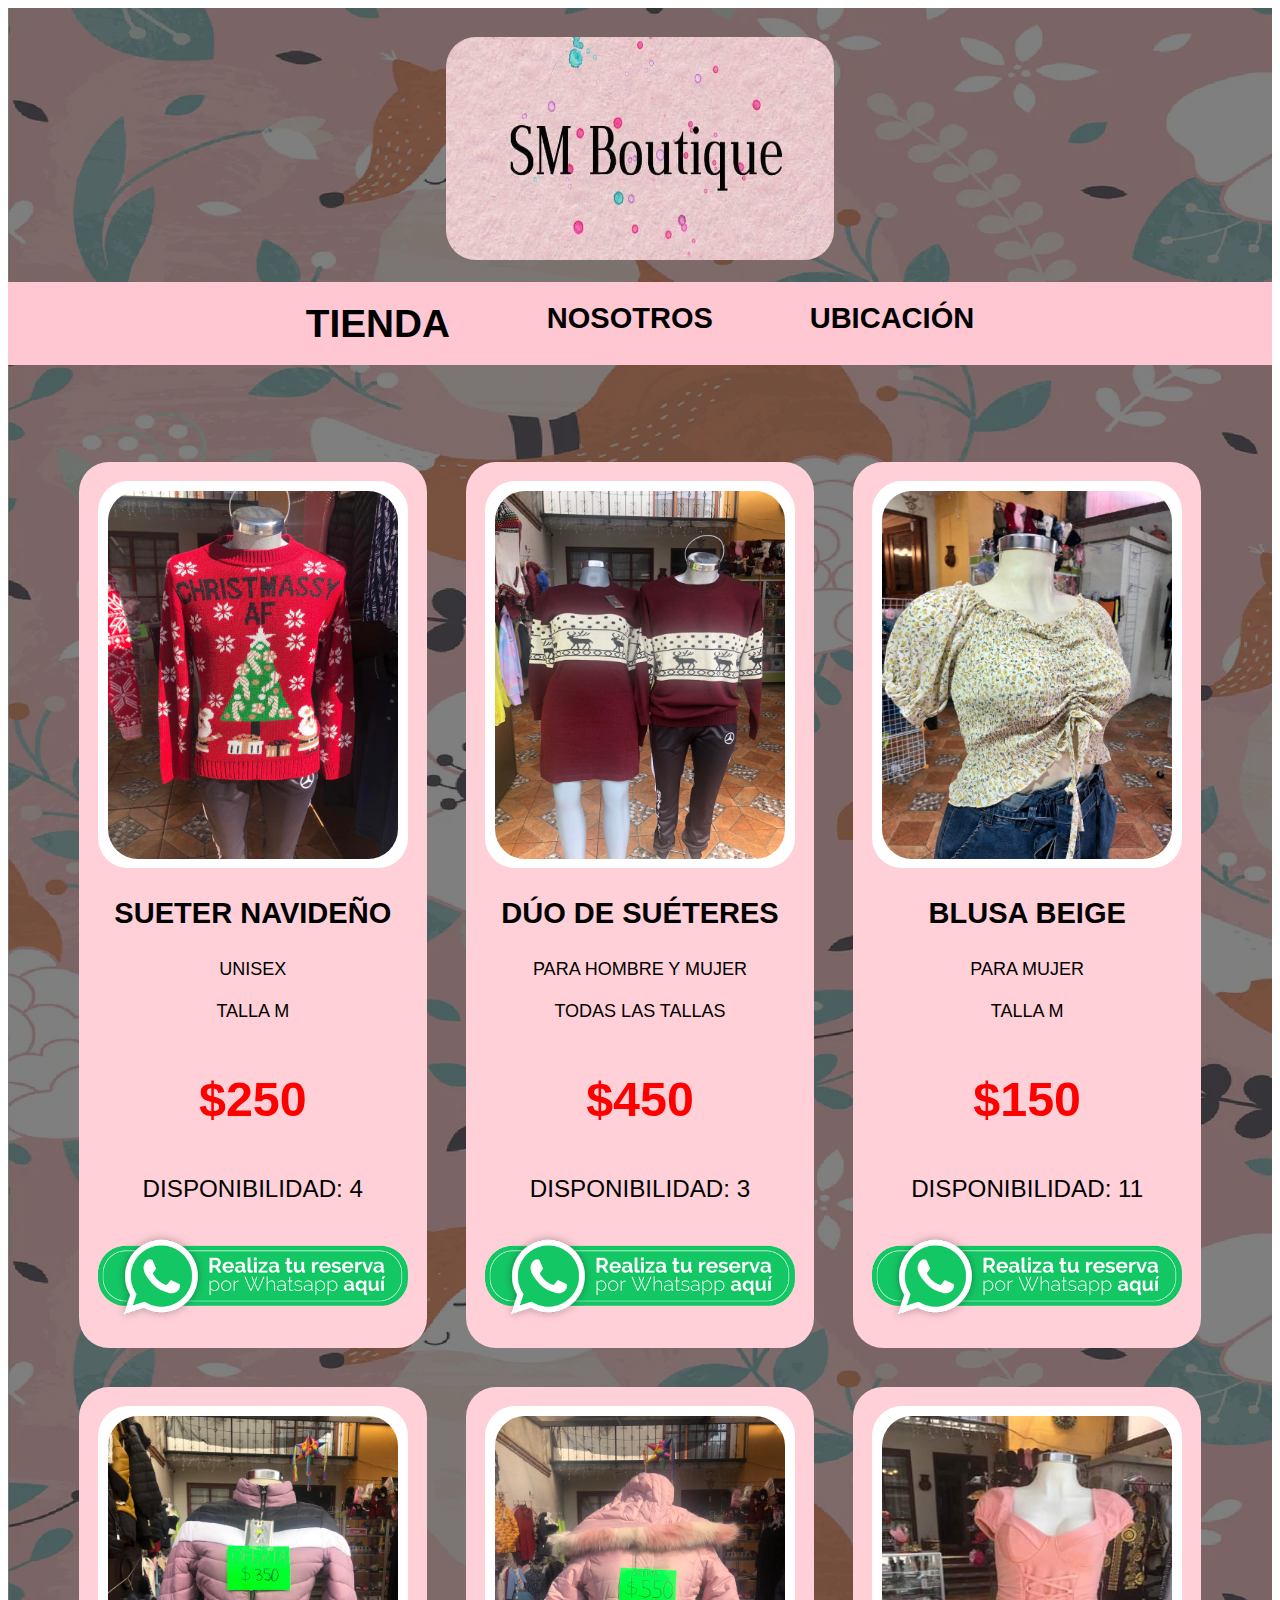
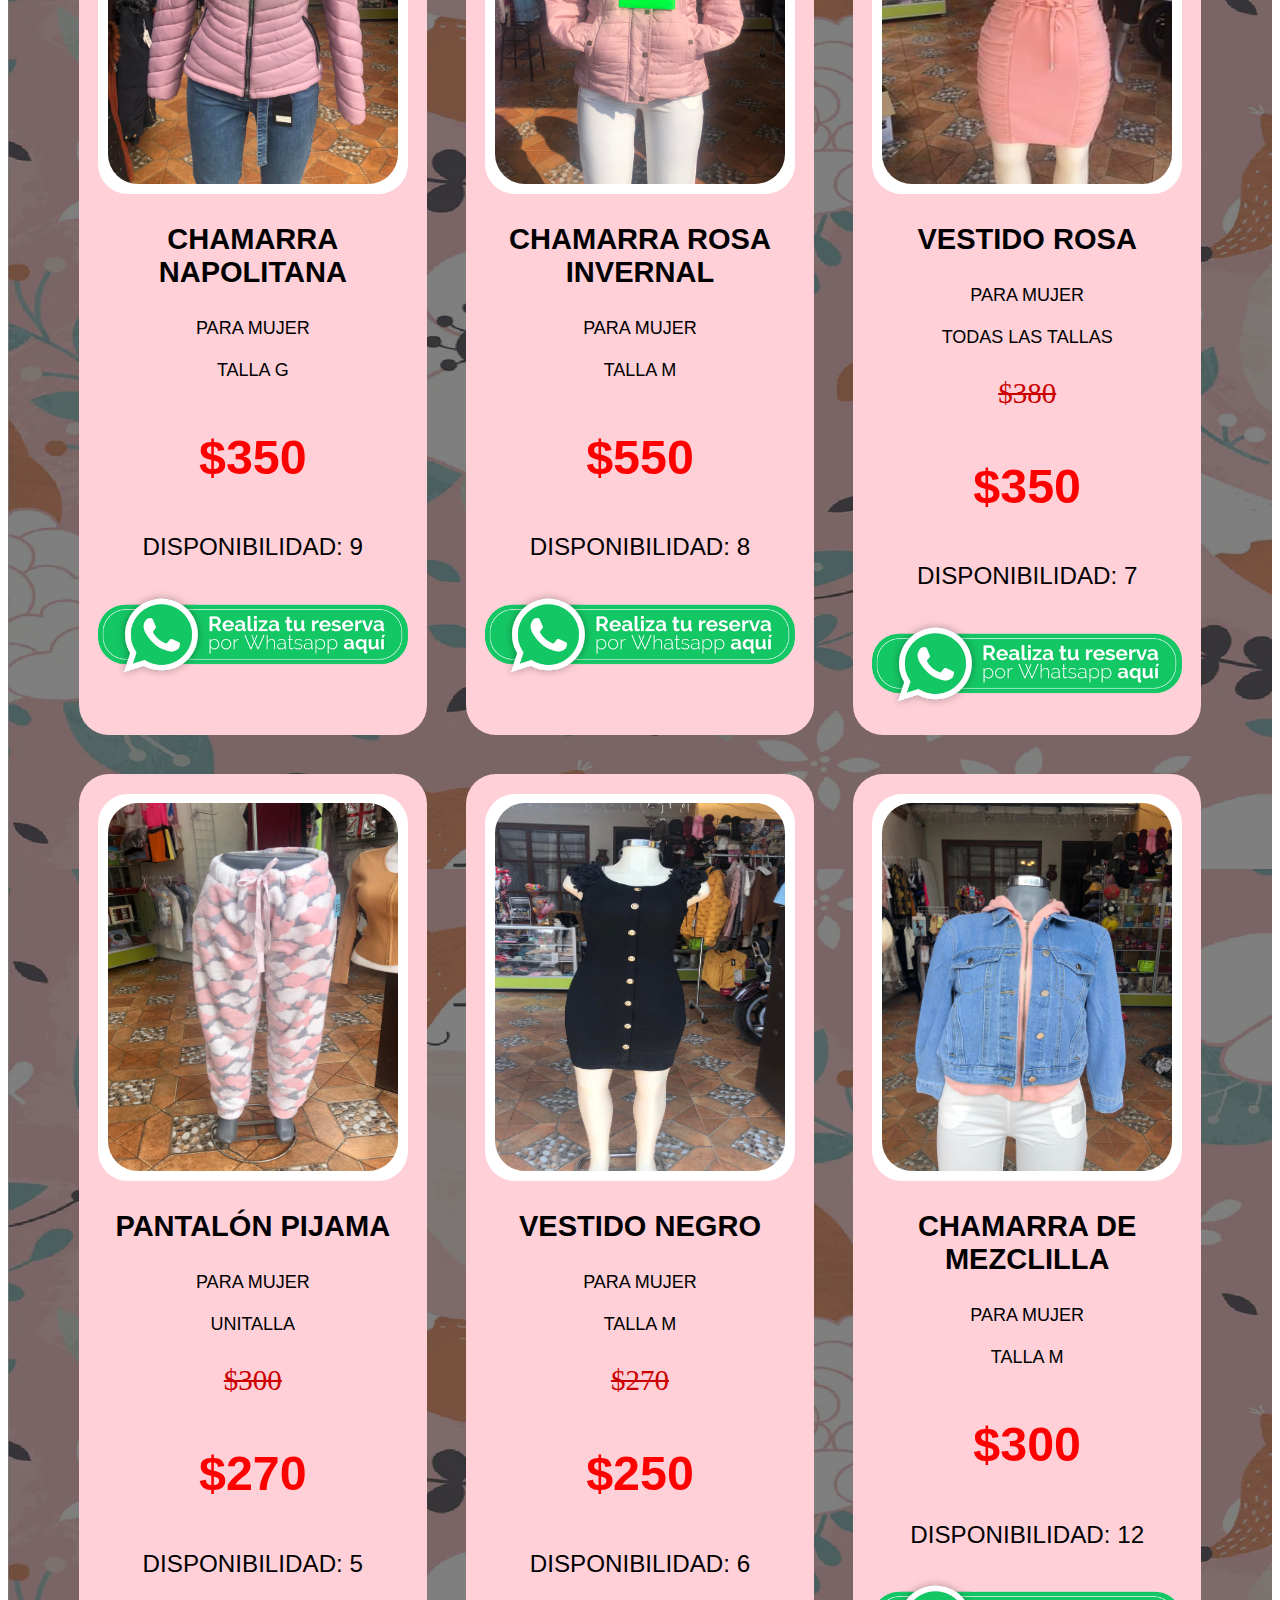
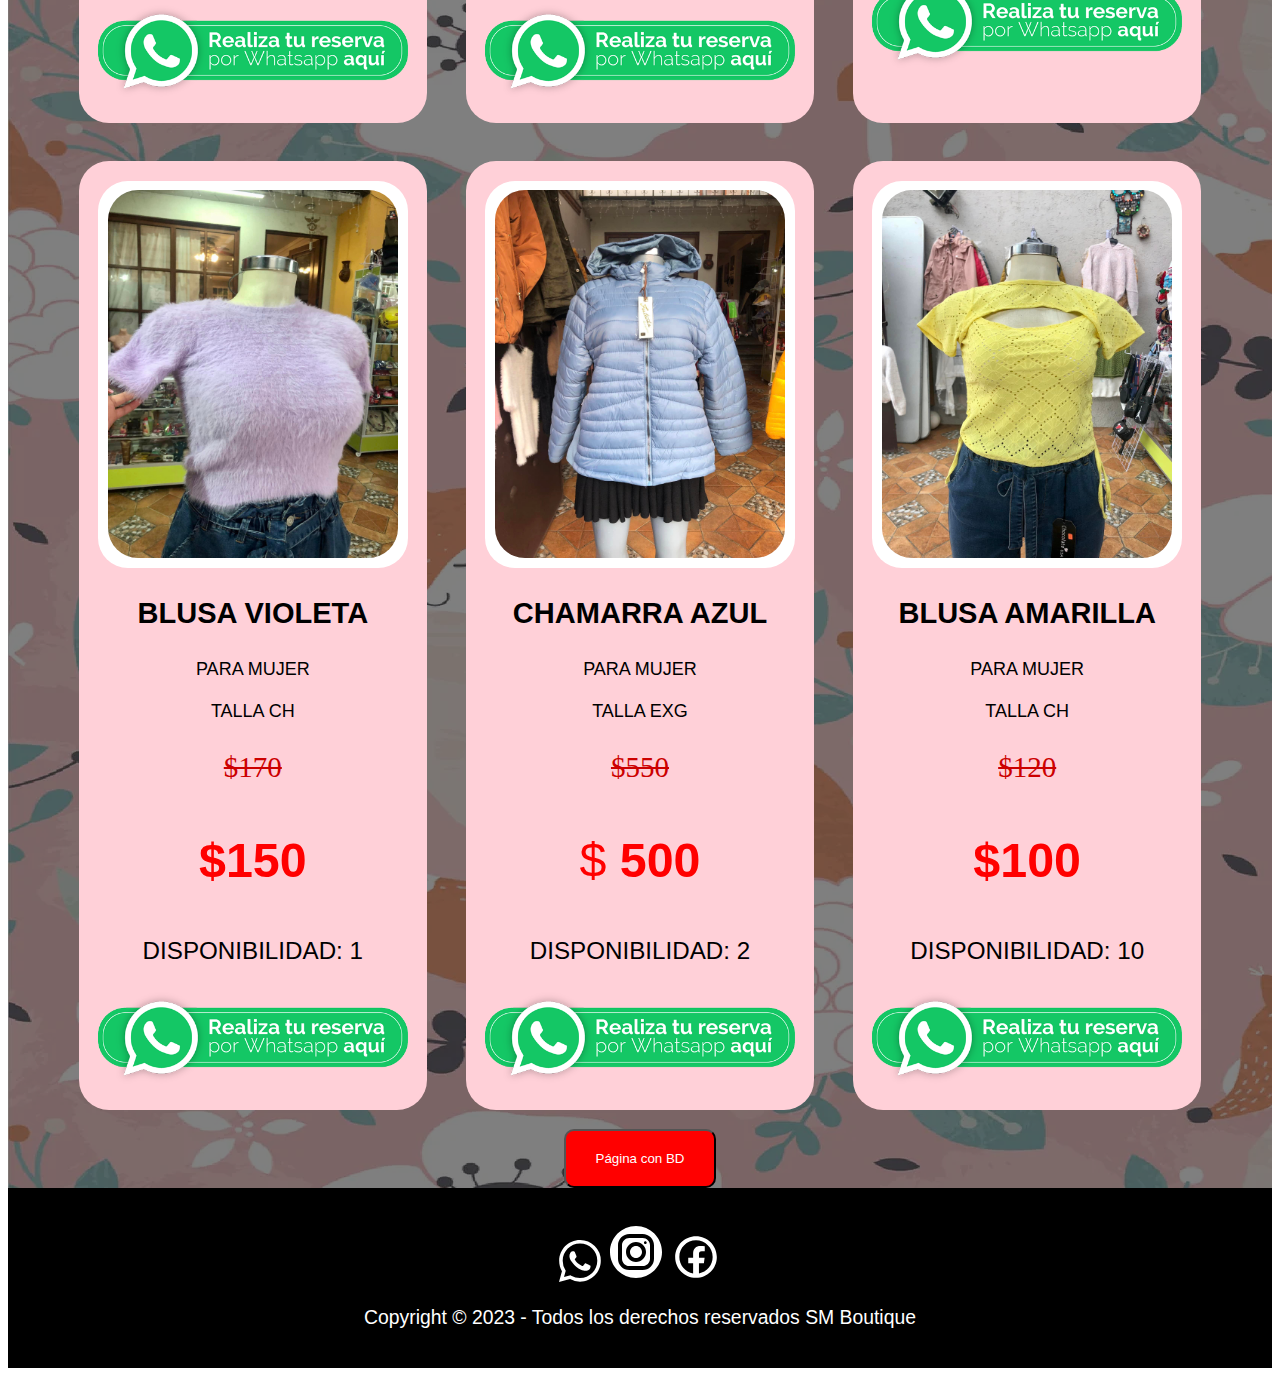
==== indexSBD.html @ 41c40c72 "Con BD y Sin BD" ====
<!DOCTYPE html>
<html lang="es">

<head>
    <meta charset="UTF-8">
    <meta http-equiv="X-UA-Compatible" content="IE=edge">
    <meta name="viewport" content="width=device-width, initial-scale=1.0">
    <title>SM Boutique SBD</title>
    <link rel="stylesheet" href="/CSS/style.css">
</head>

<body>
    <div class="img-fondo">
        <div class="velo-negro">
            <!-------------------------------------------------->
            <!--ESTE ES LA CABECERA DE NUESTRO DOCUMENTO INDEX-->
            <header class="header">
                <a href="indexSBD.html">
                    <img src="/IMG/logoHeader.jpg" alt="logo" class="logo-img">
                </a>
            </header>
            <!---FIN DEL HEADER-->

            <br><br>
            <nav>
                <a href="indexSBD.html" class="tienda">Tienda</a>
                <a href="nosotrosSBD.html">Nosotros</a>
                <a href="ubicacionSBD.html"> Ubicación</a>
            </nav>

            <!--ESTE ES EL INICIO DEL CONTENIDO PRINCIPAL-->
            <main class="contenedor">
            

                <!--INICIO PRODUCTOS-->
                <div class="productos">

                    <!---INICIO PRODUCTO-->
                    <div class="producto">

                        <div class="producto-blanco">
                            <img src="/IMG/sueterNavidad.jpeg" alt="Sueter Navideño">
                        </div>

                        <div class="producto-informacion">
                            <p class="producto-nombre">Sueter Navideño</p>
                            <p class="producto-descripcion">Unisex <br><br>Talla M</p>
                            <p class="producto-precio"> <strong>$250</strong></p>
                            <p class="producto-stock">Disponibilidad: 4</p>
                            <a aria-label="Ordenar"
                                href="https://wa.me/5521362728?text=Hola, me interesa el Suéter Navideño de $250 :)" target="_blank">
                                <img alt="Chat on WhatsApp" src="/IMG/Boton-de-Whatsapp.png" width="80" />
                            </a>
                        </div>

                    </div>
                    <!---INICIO PRODUCTO-->
                    <div class="producto">

                        <div class="producto-blanco">
                            <img src="/IMG/duoSueter.jpeg" alt="Dúo de Suéteres">
                        </div>

                        <div class="producto-informacion">
                            <p class="producto-nombre">Dúo de Suéteres</p>
                            <p class="producto-descripcion">Para Hombre y Mujer<br><br>Todas las Tallas</p>
                            <p class="producto-precio"> <strong> $450</strong></p>
                            <p class="producto-stock">Disponibilidad: 3</p>
                            <a aria-label="Ordenar"
                                href="https://wa.me/5521362728?text=Hola, me interesa el Dúo de Suéteres de $450 :)" target="_blank">
                                <img alt="Chat on WhatsApp" src="/IMG/Boton-de-Whatsapp.png" width="80" />
                            </a>
                        </div>

                    </div>

                    <!---INICIO PRODUCTO-->
                    <div class="producto">


                        <div class="producto-blanco">
                            <img src="/IMG/blusaBeige.jpeg" alt="Blusa Beige">

                        </div>

                        <div class="producto-informacion">
                            <p class="producto-nombre">Blusa Beige</p>
                            <p class="producto-descripcion">Para Mujer <br><br> Talla M</p>
                            <p class="producto-precio"><strong>$150</strong></p>
                            <p class="producto-stock">Disponibilidad: 11</p>
                            <a aria-label="Ordenar"
                                href="https://wa.me/5521362728?text=Hola, me interesa la Blusa Beige de $150 :)" target="_blank">
                                <img alt="Chat on WhatsApp" src="/IMG/Boton-de-Whatsapp.png" width="80" />
                            </a>
                        </div>



                    </div>

                    <!---INICIO PRODUCTO-->
                    <div class="producto">

                        <div class="producto-blanco">
                            <img src="/IMG/chamarraNapolitana.jpeg " alt="Chamarra Napolitana">
                        </div>

                        <div class="producto-informacion">
                            <p class="producto-nombre">Chamarra Napolitana</p>
                            <p class="producto-descripcion">Para Mujer<br><br>Talla G</p>
                            <p class="producto-precio"><strong>$350</strong></p>
                            <p class="producto-stock">Disponibilidad: 9</p>
                            <a aria-label="Ordenar"
                                href="https://wa.me/5521362728?text=Hola, me interesa la Chamarra Napolitana de $350 :)" target="_blank">
                                <img alt="Chat on WhatsApp" src="/IMG/Boton-de-Whatsapp.png" width="80" />
                            </a>
                        </div>

                    </div>

                    <!---INICIO PRODUCTO-->
                    <div class="producto">


                        <div class="producto-blanco">
                            <img src="/IMG/chamarraInvernal.jpeg" alt="Chamarra Invernal Rosa">

                        </div>

                        <div class="producto-informacion">
                            <p class="producto-nombre">Chamarra Rosa Invernal</p>
                            <p class="producto-descripcion">Para Mujer<br><br>Talla M</p>
                            <p class="producto-precio"><strong>$550</strong></p>
                            <p class="producto-stock">Disponibilidad: 8</p>
                            <a aria-label="Ordenar"
                                href="https://wa.me/5521362728?text=Hola, me interesa la Chamarra Invernal Rosa de $550 :)" target="_blank">
                                <img alt="Chat on WhatsApp" src="/IMG/Boton-de-Whatsapp.png" width="80" />
                            </a>
                        </div>

                    </div>


                    <!---INICIO PRODUCTO-->
                    <div class="producto">


                        <div class="producto-blanco">
                            <img src="/IMG/vestidoRosa.jpeg" alt="Vestido Rosa">

                        </div>

                        <div class="producto-informacion">
                            <p class="producto-nombre">Vestido Rosa</p>
                            <p class="producto-descripcion">Para Mujer<br><br>Todas las tallas</p>
                            <p class="producto-precio-tachado"><del>$380</del></p>
                            <p class="producto-precio"><strong>$350</strong></p>
                            <p class="producto-stock">Disponibilidad: 7</p>
                            <a aria-label="Ordenar" href="https://wa.me/5521362728?text=Hola, me interesa el Vestido Rosa de $350 :)" target="_blank">
                                <img alt="Chat on WhatsApp" src="/IMG/Boton-de-Whatsapp.png" width="80" />
                            </a>
                        </div>

                    </div>

                    <!---INICIO PRODUCTO-->
                    <div class="producto">


                        <div class="producto-blanco">
                            <img src="/IMG/pantalonPijama.jpeg" alt="Pantalón Pijama">

                        </div>

                        <div class="producto-informacion">
                            <p class="producto-nombre">Pantalón Pijama</p>
                            <p class="producto-descripcion">Para Mujer <br><br> Unitalla</p>
                            <p class="producto-precio-tachado"><del>$300</del></p>
                            <p class="producto-precio"><strong>$270</strong></p>
                            <p class="producto-stock">Disponibilidad: 5</p>
                            <a aria-label="Ordenar" href="https://wa.me/5521362728?text=Hola, me interesa el Pantalón Pijama de $270 :)" target="_blank">
                                <img alt="Chat on WhatsApp" src="/IMG/Boton-de-Whatsapp.png" width="80" />
                            </a>
                        </div>

                    </div>

                    <!---INICIO PRODUCTO-->
                    <div class="producto">


                        <div class="producto-blanco">
                            <img src="/IMG/vestidoNegro.jpg" alt="Vestido Negro">

                        </div>

                        <div class="producto-informacion">
                            <p class="producto-nombre">Vestido Negro</p>
                            <p class="producto-descripcion">Para Mujer <br><br> Talla M</p>
                            <p class="producto-precio-tachado"><del>$270</del></p>
                            <p class="producto-precio"><strong>$250</strong></p>
                            <p class="producto-stock">Disponibilidad: 6</p>
                            <a aria-label="Ordenar" href="https://wa.me/5521362728?text=Hola, me interesa el Vestido Negro de $250 :)" target="_blank">
                                <img alt="Chat on WhatsApp" src="/IMG/Boton-de-Whatsapp.png" width="80" />
                            </a>
                        </div>



                    </div>

                    <!---INICIO PRODUCTO-->
                    <div class="producto">


                        <div class="producto-blanco">
                            <img src="/IMG/chamarraMezclilla.jpg" alt="Chamarra de Mezclilla">

                        </div>

                        <div class="producto-informacion">
                            <p class="producto-nombre">Chamarra de Mezclilla</p>
                            <p class="producto-descripcion">Para Mujer<br><br>Talla M</p>
                            <p class="producto-precio"><strong>$300</strong></p>
                            <p class="producto-stock">Disponibilidad: 12</p>
                            <a aria-label="Ordenar" href="https://wa.me/5521362728?text=Hola, me interesa la Chamarra de Mezclilla de $300 :)" target="_blank">
                                <img alt="Chat on WhatsApp" src="/IMG/Boton-de-Whatsapp.png" width="80" />
                            </a>
                        </div>

                    </div>

                    <!---INICIO PRODUCTO-->
                    <div class="producto">


                        <div class="producto-blanco">
                            <img src="/IMG/blusaVioleta.jpeg" alt="Blusa Violeta">

                        </div>

                        <div class="producto-informacion">
                            <p class="producto-nombre">Blusa Violeta</p>
                            <p class="producto-descripcion">Para Mujer<br><br>Talla CH</p>
                            <p class="producto-precio-tachado"><del>$170</del></p>
                            <p class="producto-precio"><strong>$150</strong></p>
                            <p class="producto-stock">Disponibilidad: 1</p>
                            <a aria-label="Ordenar" href="https://wa.me/5521362728?text=Hola, me interesa la Blusa Violeta de $150 :)" target="_blank">
                                <img alt="Chat on WhatsApp" src="/IMG/Boton-de-Whatsapp.png" width="80" />
                            </a>
                        </div>

                    </div>

                    <!---INICIO PRODUCTO-->
                    <div class="producto">


                        <div class="producto-blanco">
                            <img src="/IMG/chamarraAzul.jpeg" alt="Chamarra Azul">

                        </div>

                        <div class="producto-informacion">
                            <p class="producto-nombre">Chamarra Azul</p>
                            <p class="producto-descripcion">Para Mujer<br><br>Talla EXG</p>
                            <p class="producto-precio-tachado"><del>$550</del></p>
                            <p class="producto-precio">$ <strong>500</strong></p>
                            <p class="producto-stock">Disponibilidad: 2</p>
                            <a aria-label="Ordenar" href="https://wa.me/5521362728?text=Hola, me interesa la Chamarra Azul de $500 :)" target="_blank">
                                <img alt="Chat on WhatsApp" src="/IMG/Boton-de-Whatsapp.png" width="80" />
                            </a>
                        </div>

                    </div>

                    <!---INICIO PRODUCTO-->
                    <div class="producto">


                        <div class="producto-blanco">
                            <img src="/IMG/blusaAmarilla.jpeg" alt="Blusa Amarilla">

                        </div>

                        <div class="producto-informacion">
                            <p class="producto-nombre">Blusa Amarilla</p>
                            <p class="producto-descripcion">Para Mujer<br><br>Talla CH</p>
                            <p class="producto-precio-tachado"><del>$120</del></p>
                            <p class="producto-precio"><strong>$100</strong></p>
                            <p class="producto-stock">Disponibilidad: 10</p>
                            <a aria-label="Ordenar" href="https://wa.me/5521362728?text=Hola, me interesa la Blusa Amarilla de $100 :)" target="_blank">
                                <img alt="Chat on WhatsApp" src="/IMG/Boton-de-Whatsapp.png" width="80" />
                            </a>
                        </div>

                    </div>

                </div>

                
                <button class="boton" onclick="location.href='index.html'">Página con BD</button>


            </main>
            <!--FIN DEL CONTENIDO PRINCIPAL-->

        </div>

    </div>
    
    <footer class="footer">
        <!-- WhatsApp -->
        <a class="enlace-footer" href="https://wa.me/5521362728?text=Hola, vengo de la página SM Boutique :)" target="_blank">
            <svg style="color: white" xmlns="http://www.w3.org/2000/svg" width="42" height="42" fill="currentColor" class="bi bi-whatsapp" viewBox="0 0 16 16"> 
                <path 
                d="M13.601 2.326A7.854 7.854 0 0 0 7.994 0C3.627 0 .068 3.558.064 7.926c0 1.399.366 2.76 1.057 3.965L0 16l4.204-1.102a7.933 7.933 0 0 0 3.79.965h.004c4.368 0 7.926-3.558 7.93-7.93A7.898 7.898 0 0 0 13.6 2.326zM7.994 14.521a6.573 6.573 0 0 1-3.356-.92l-.24-.144-2.494.654.666-2.433-.156-.251a6.56 6.56 0 0 1-1.007-3.505c0-3.626 2.957-6.584 6.591-6.584a6.56 6.56 0 0 1 4.66 1.931 6.557 6.557 0 0 1 1.928 4.66c-.004 3.639-2.961 6.592-6.592 6.592zm3.615-4.934c-.197-.099-1.17-.578-1.353-.646-.182-.065-.315-.099-.445.099-.133.197-.513.646-.627.775-.114.133-.232.148-.43.05-.197-.1-.836-.308-1.592-.985-.59-.525-.985-1.175-1.103-1.372-.114-.198-.011-.304.088-.403.087-.088.197-.232.296-.346.1-.114.133-.198.198-.33.065-.134.034-.248-.015-.347-.05-.099-.445-1.076-.612-1.47-.16-.389-.323-.335-.445-.34-.114-.007-.247-.007-.38-.007a.729.729 0 0 0-.529.247c-.182.198-.691.677-.691 1.654 0 .977.71 1.916.81 2.049.098.133 1.394 2.132 3.383 2.992.47.205.84.326 1.129.418.475.152.904.129 1.246.08.38-.058 1.171-.48 1.338-.943.164-.464.164-.86.114-.943-.049-.084-.182-.133-.38-.232z" fill="white">
            </path>
            </svg>
        </a>

        <!-- Instagram -->
        <a class="enlace-footer" href="https://www.instagram.com/sandy_mtzs/?igshid=Yzg5MTU1MDY%3D" target="_blank">
            <svg xmlns="http://www.w3.org/2000/svg" x="0px" y="0px" width="60" height="60" viewBox="0 0 172 172"
                style=" fill:#000000;">
                <g fill="none" fill-rule="nonzero" stroke="none" stroke-width="1" stroke-linecap="butt"
                    stroke-linejoin="miter" stroke-miterlimit="10" stroke-dasharray="" stroke-dashoffset="0"
                    font-family="none" font-weight="none" font-size="none" text-anchor="none"
                    style="mix-blend-mode: normal">
                    <path d="M0,172v-172h172v172z" fill="#000000"></path>
                    <g fill="#ffffff">
                        <path
                            d="M86,11.46667c-41.09653,0 -74.53333,33.4368 -74.53333,74.53333c0,41.09653 33.4368,74.53333 74.53333,74.53333c41.09653,0 74.53333,-33.4368 74.53333,-74.53333c0,-41.09653 -33.4368,-74.53333 -74.53333,-74.53333zM66.88516,34.4h38.21849c17.91667,0 32.49636,14.57422 32.49636,32.48516v38.21849c0,17.91667 -14.57423,32.49636 -32.48516,32.49636h-38.21849c-17.91667,0 -32.49636,-14.57423 -32.49636,-32.48516v-38.21849c0,-17.91667 14.57422,-32.49636 32.48516,-32.49636zM66.88516,45.86667c-11.58707,0 -21.01849,9.43689 -21.01849,21.02969v38.21849c0,11.58707 9.43689,21.01849 21.02969,21.01849h38.21849c11.58707,0 21.01849,-9.43689 21.01849,-21.02969v-38.21849c0,-11.58707 -9.43689,-21.01849 -21.02969,-21.01849zM112.76302,55.41849c2.10987,0 3.81849,1.70862 3.81849,3.81849c0,2.10987 -1.70862,3.82969 -3.81849,3.82969c-2.10987,0 -3.82969,-1.71982 -3.82969,-3.82969c0,-2.10987 1.71982,-3.81849 3.82969,-3.81849zM86,57.33333c15.8068,0 28.66667,12.85987 28.66667,28.66667c0,15.8068 -12.85987,28.66667 -28.66667,28.66667c-15.8068,0 -28.66667,-12.85987 -28.66667,-28.66667c0,-15.8068 12.85987,-28.66667 28.66667,-28.66667zM86,68.8c-9.4993,0 -17.2,7.7007 -17.2,17.2c0,9.4993 7.7007,17.2 17.2,17.2c9.4993,0 17.2,-7.7007 17.2,-17.2c0,-9.4993 -7.7007,-17.2 -17.2,-17.2z">
                        </path>
                    </g>
                </g>
            </svg>
        </a>

        <!-- Facebook -->
        <a class="enlace-footer" href="https://www.facebook.com/profile.php?id=100086216815871" target="_blank">
            <svg xmlns="http://www.w3.org/2000/svg" x="0px" y="0px" width="50" height="50" viewBox="0 0 226 226"
                style=" fill:#000000;">
                <g fill="none" fill-rule="nonzero" stroke="none" stroke-width="1" stroke-linecap="butt"
                    stroke-linejoin="miter" stroke-miterlimit="10" stroke-dasharray="" stroke-dashoffset="0"
                    font-family="none" font-weight="none" font-size="none" text-anchor="none"
                    style="mix-blend-mode: normal">
                    <path d="M0,226v-226h226v226z" fill="#000000"></path>
                    <g fill="#ffffff">
                        <path
                            d="M113,18.83333c-52.00825,0 -94.16667,42.15842 -94.16667,94.16667c0,52.00825 42.15842,94.16667 94.16667,94.16667c52.00825,0 94.16667,-42.15842 94.16667,-94.16667c0,-52.00825 -42.15842,-94.16667 -94.16667,-94.16667zM113,37.66667c41.60283,0 75.33333,33.7305 75.33333,75.33333c0,37.04891 -26.77936,67.78251 -62.01758,74.08269v-45.50163h22.27263l3.31054,-25.65673h-25.43603v-16.35042c-0.00001,-7.42034 2.06798,-12.43295 12.70882,-12.43295h13.4445v-22.89795c-6.54458,-0.66858 -13.11551,-0.99361 -19.69776,-0.97477c-19.53017,0 -32.90315,11.92003 -32.90315,33.80436v18.88851h-22.07031v25.65673h22.07031v45.52003c-35.40101,-6.16634 -62.34864,-36.97342 -62.34864,-74.13786c0,-41.60283 33.7305,-75.33333 75.33333,-75.33333z">
                        </path>
                    </g>
                </g>
            </svg>
        </a>
        

        <p>Copyright © 2023 - Todos los derechos reservados SM Boutique</p>
    </footer>

</body>

</html>
---- CSS/style.css ----
html {
    box-sizing: border-box;
    font-size: 60.5%;
}

*,
*::before,
*::after {
    box-sizing: inherit;
}

.img-fondo {
    background-image: url(/IMG/tienda9.webp);
}

img {
    height: 100%;
    width: 100%;
    border-radius: 30px  30px 30px 30px;
    transition: all .5s;
}

.producto:hover{
    box-shadow: 0 10px 20px black;
}

.producto:hover img{
    transform: scale(1.15);
}

.velo-negro {
    background-color: rgba(0, 0, 0, 0.5);
}

.contenedor {
    max-width: 120rem;
    margin: 0 auto;
}

.header {
    display: flex;
    justify-content: center;
}

.logo-img {
    max-width: 40rem;
    margin: 3rem 0;
}

nav {
    margin: 3rem 0 8rem 0;
    background-color: #ffc7d1;
    padding: 2rem;
    display: flex;
    justify-content: center;
    gap: 10rem;
}

a {
    text-decoration: none;
}

nav a {
    font-family: Arial, Helvetica, sans-serif;
    font-weight: 800;
    font-size: 3rem;
    color: black;
    text-transform: uppercase;
}

nav .tienda{
    font-size: 4rem;
}

nav .nos{
    font-size: 4rem;
}

nav .ubicacion{
    font-size: 4rem;
}

nav a:hover {
    color: #696969;
    transform: scale(1.2);
}

.nuestros-productos {
    font-family: Arial, Helvetica, sans-serif;
    color: white;
    font-size: 4rem;
    text-align: center;
    text-transform: uppercase;
    font-weight: 800;
}

.productos {
    display: grid;
    grid-template-columns: repeat(3, 1fr);


}

.producto {
    background-color: #ffd0d8;
    border-radius: 30px 30px 30px 30px;
    margin: 2rem;
    padding: 2rem;

}

.producto-blanco {
    border-radius: 30px 30px 30px 30px;
    background-color: white;
    height: 40rem;
    object-fit: contain;
    padding: 1rem;
}

.producto-precio,
.producto-stock,
.producto-nombre {
    color: black;
    font-family: Arial, Helvetica, sans-serif;
    text-transform: uppercase;
    text-align: center;
}

.producto-descripcion {
    color: black;
    font-family: Arial, Helvetica, sans-serif;
    text-transform: uppercase;
    font-size: large;
    text-align: center;
}

.producto-precio
{
    font-size: 5rem;
    font-weight: 500;
    color: red;
}

.producto-precio-tachado
{
    text-align: center;
    font-size: 3rem;
    font-weight: 500;
    color: #cc0000;
}

.producto-stock{
    font-size: 2.5rem;
    font-weight: 500;
}
.producto-nombre {
    font-size: 3rem;
    font-weight: 800;
}

.footer {
    background-color: black;
    padding: 3.5rem;
    font-family: Arial, Helvetica, sans-serif;
    padding-bottom: 2rem;
    color: white;
    font-size: 2rem;
    text-align: center;
}

.nosotros {
    display: grid;
    grid-template-columns: repeat(2, 1fr);
    gap: 10rem;
    margin-bottom: 20rem;

}

.nosotros-texto {
    color: white;
    font-size: 3rem;
    font-family: Arial, Helvetica, sans-serif;
}

.nosotros-img {
    background-color: white;
    border-radius: 5%;
}

.bloques {
    display: grid;
    grid-template-columns: repeat(2, 1fr);
    gap: 20rem;
}

.bloques img {
    width: 20rem;
    margin-bottom: 2rem;
    height: 20rem;
}

.bloque-titulo {
    margin: 0;
}

.bloque {
    text-align: center;
    color: white;
    font-size: 3rem;
    font-family: Arial, Helvetica, sans-serif;
    margin-bottom: 5rem;
}

.bloque-titulo {
    color: red;
    font-size: 4rem;
    margin: 3rem;
    text-transform: uppercase;
    font-weight: 800;
}

.enlace-footer:hover {
    padding-left: 1rem;
    padding-right: 1rem;
}

.ubicacion,
.nosotros-texto{
    display: flex;
    justify-content: center;
    align-items: center;
}

.boton {
    background-color: red;
    color: white;
    border-radius: 10px;
    font-family: 'Arial';
    padding: 20px 30px;
    margin: auto; display:block;
  }
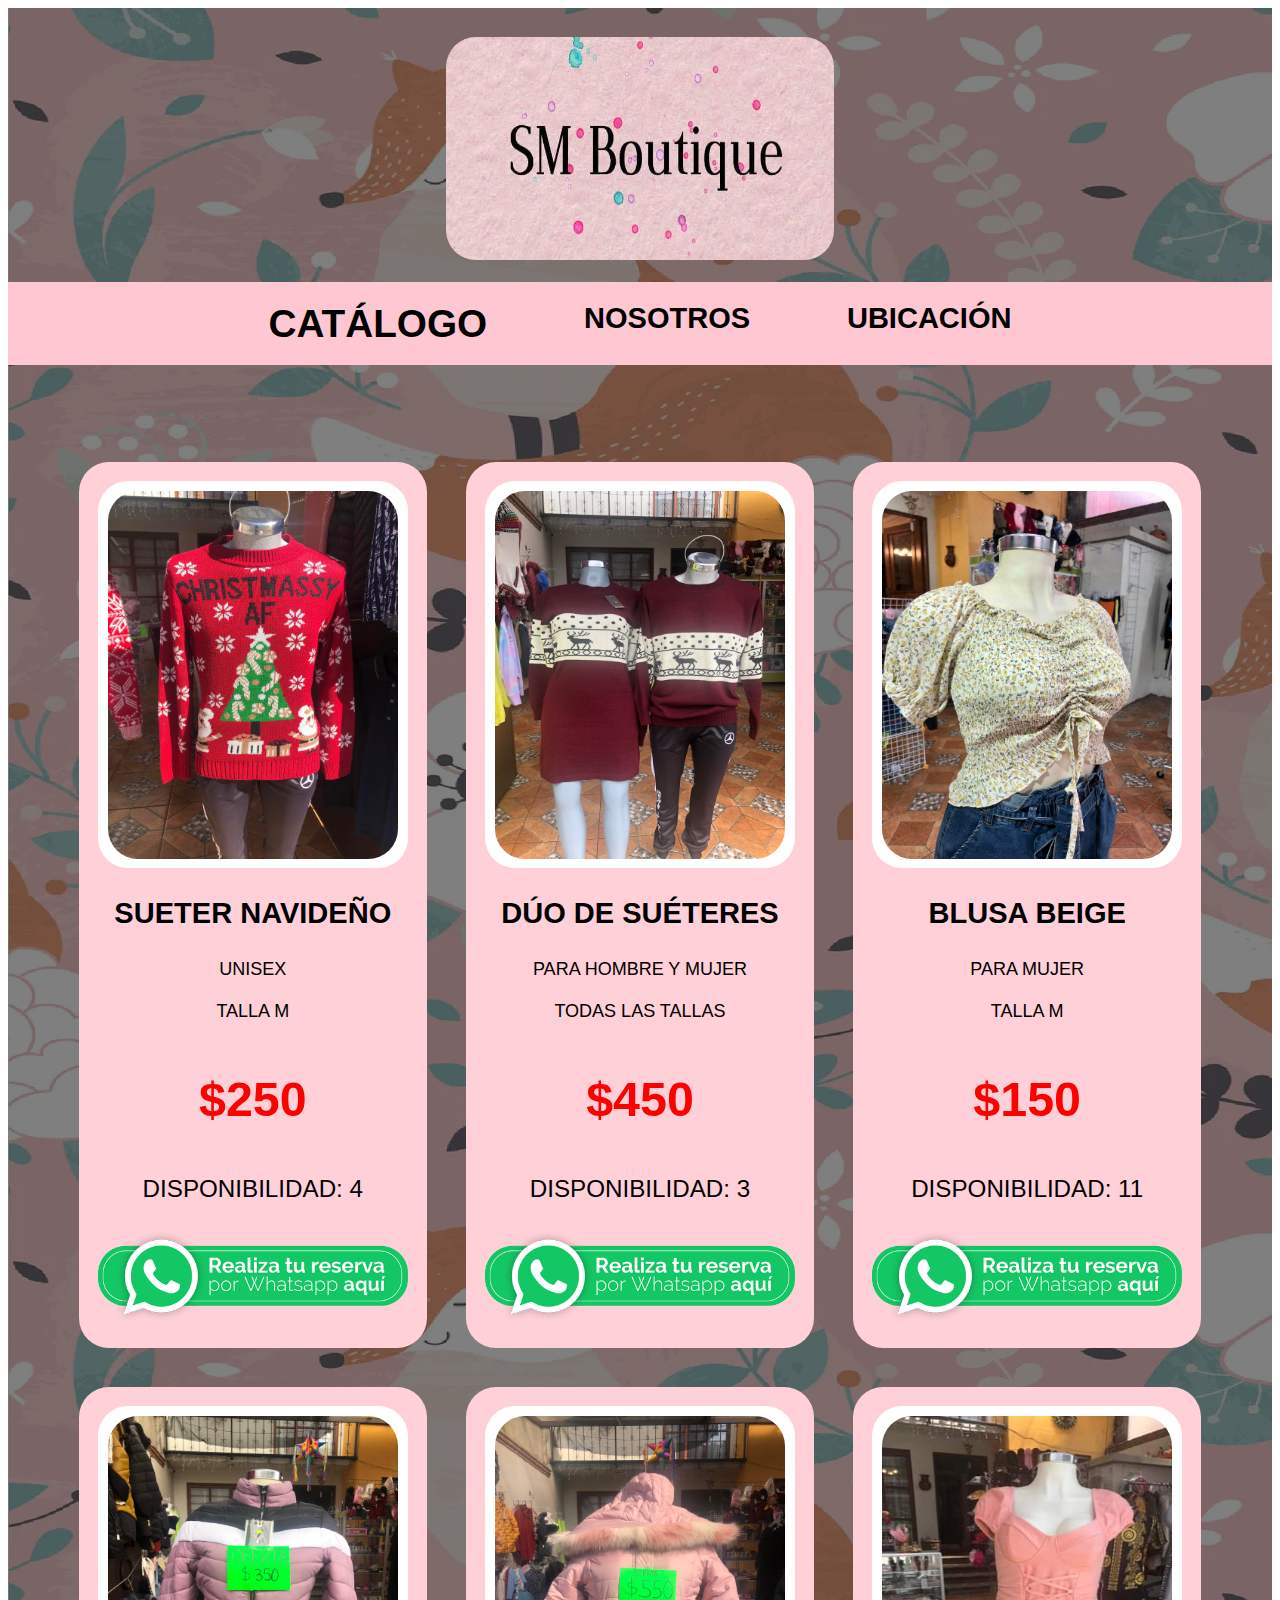
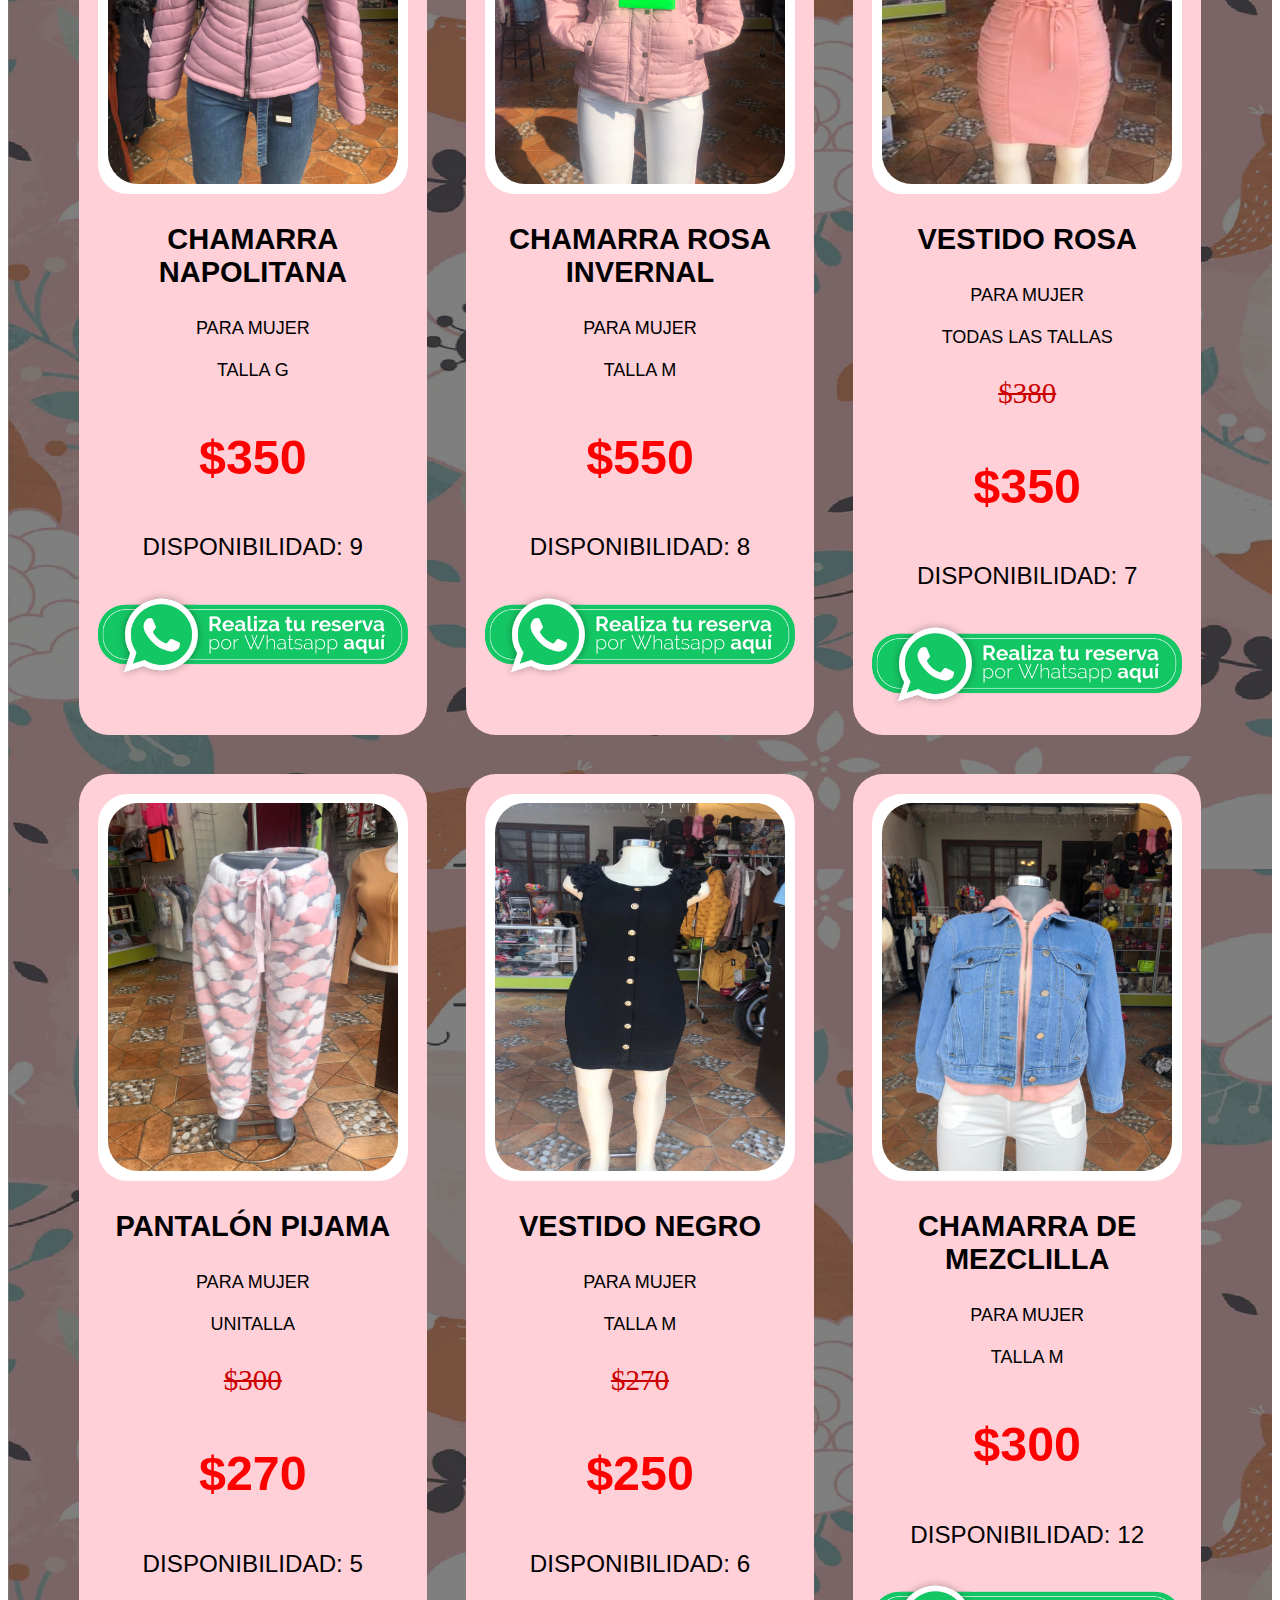
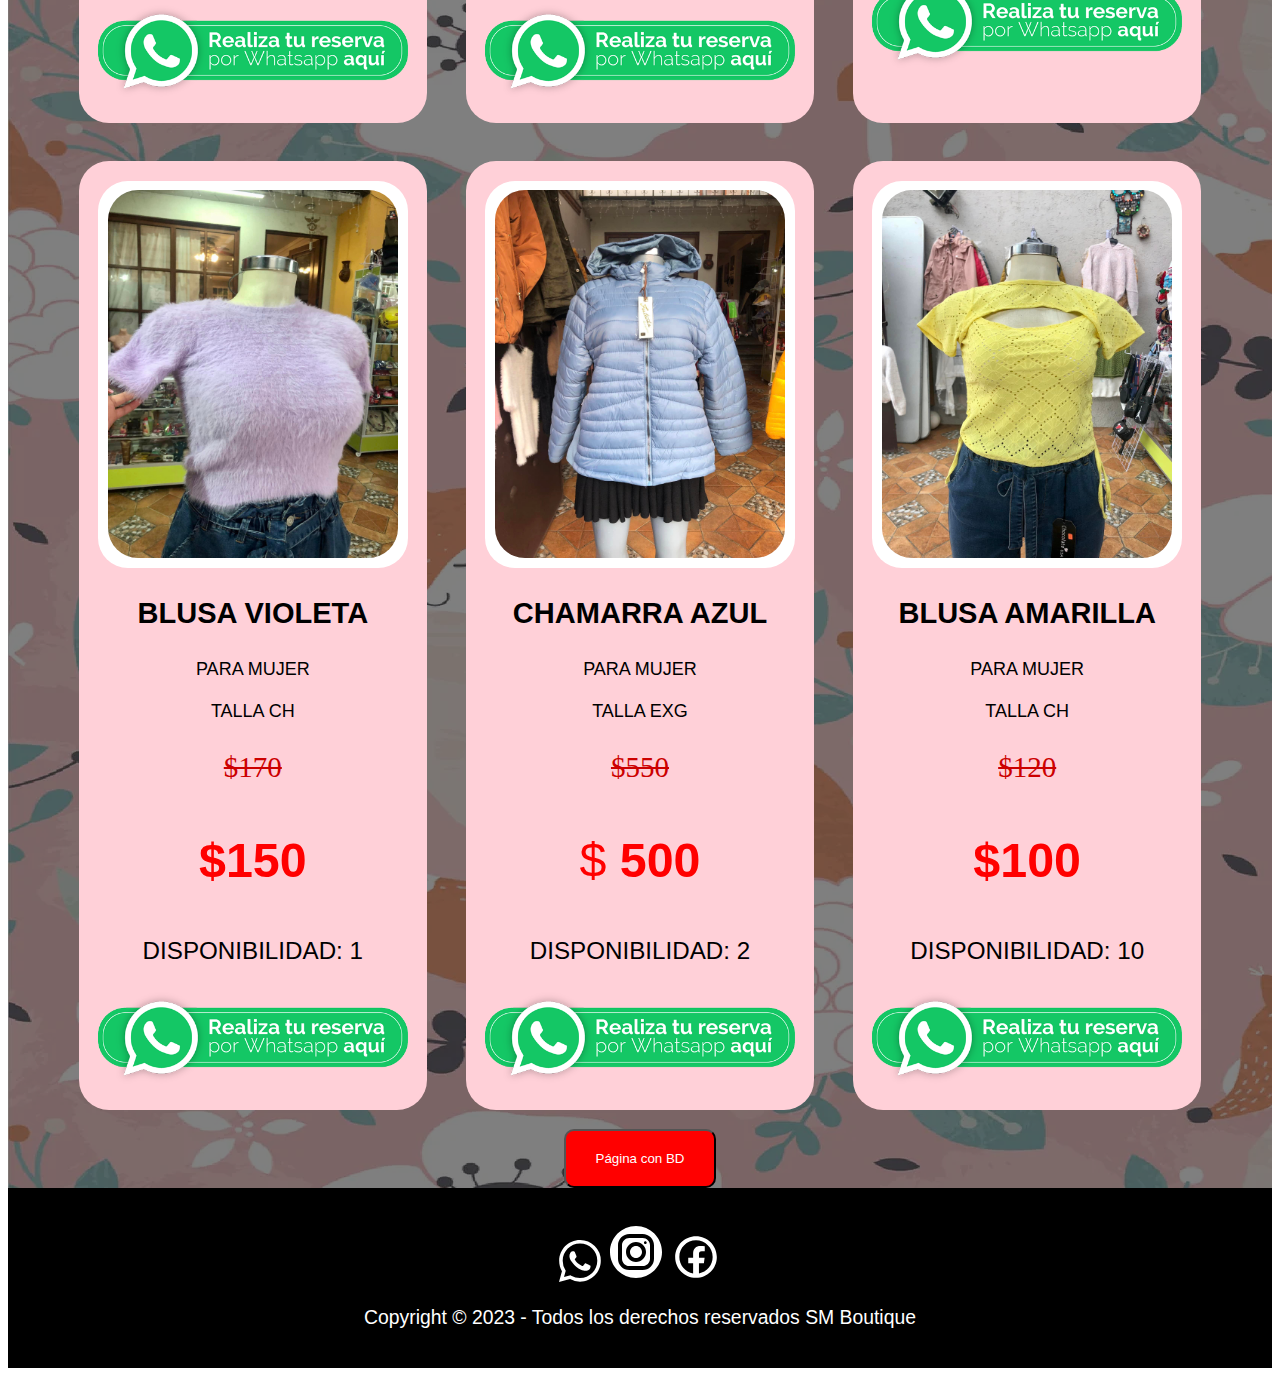
==== commit de2a28c8: "Ya quedó" ====
--- a/indexSBD.html
+++ b/indexSBD.html
@@ -23,7 +23,7 @@
 
             <br><br>
             <nav>
-                <a href="indexSBD.html" class="tienda">Tienda</a>
+                <a href="indexSBD.html" class="tienda">Catálogo</a>
                 <a href="nosotrosSBD.html">Nosotros</a>
                 <a href="ubicacionSBD.html"> Ubicación</a>
             </nav>
